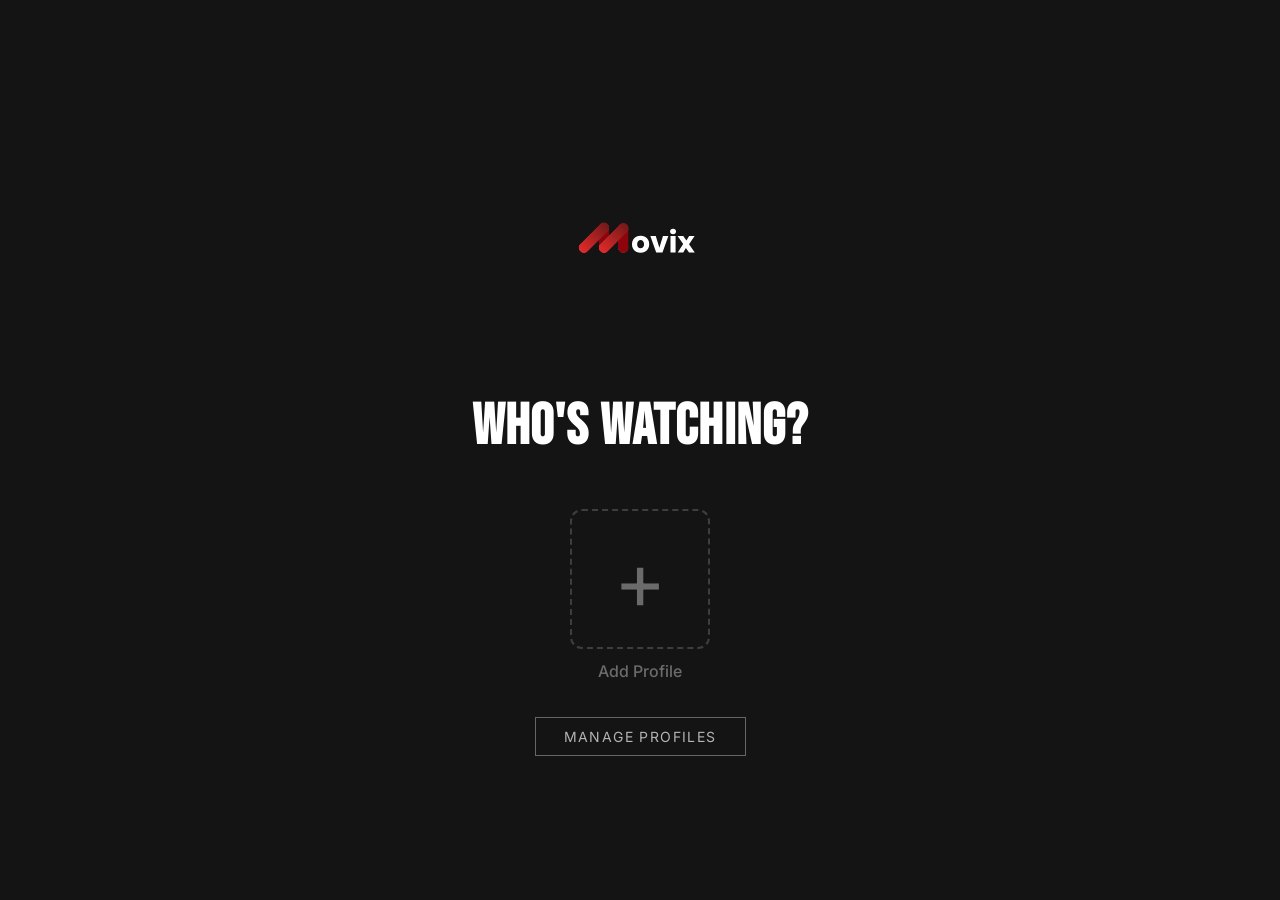
==== frontend/index.html @ 3fbaf8c5 "Adding frontend" ====
<!DOCTYPE html>
<html lang="fr">

<head>
  <meta charset="UTF-8">
  <meta name="viewport" content="width=device-width, initial-scale=1.0">
  <title>Movix — Recommandations personnalisées</title>
  <link rel="preconnect" href="https://fonts.googleapis.com">
  <link rel="preconnect" href="https://fonts.gstatic.com" crossorigin>
  <link href="https://fonts.googleapis.com/css2?family=Inter:wght@400;500;600;700&family=Bebas+Neue&display=swap"
    rel="stylesheet">
  <link rel="stylesheet" href="css/main.css">
  <link rel="stylesheet" href="css/navbar.css">
  <link rel="stylesheet" href="css/hero.css">
  <link rel="stylesheet" href="css/carousel.css">
  <link rel="stylesheet" href="css/modal.css">
  <link rel="stylesheet" href="css/views.css">
  <link rel="stylesheet" href="css/chatbot.css">
</head>

<body>

  <!-- ── Navbar ─────────────────────────────────────────────────────────────── -->
  <nav class="navbar" id="navbar">
    <div class="navbar-left">
      <a href="#" class="navbar-logo" data-view="home" aria-label="Movix">
        <img src="img/logo.svg" alt="Movix" class="navbar-logo-img">
      </a>
      <ul class="navbar-links">
        <li><a href="#" data-view="home" class="active">Home</a></li>
        <li><a href="#" data-view="discover">Discover</a></li>
        <li><a href="#" data-view="saga">Saga</a></li>
        <li><a href="#" data-view="surprise">Surprise Me</a></li>
        <li>
          <a href="#" data-view="watchlist">
            My List
            <span class="watchlist-nav-badge" id="watchlist-nav-badge" style="display:none"></span>
          </a>
        </li>
      </ul>
    </div>
    <div class="navbar-right">
      <button class="navbar-search-btn" id="navbar-search-btn" aria-label="Rechercher (/)">
        <i data-lucide="search"></i>
      </button>
      <a href="profile.html" class="navbar-avatar" id="navbar-avatar" title="Mon profil">C</a>
    </div>
  </nav>

  <!-- ── Toast container ────────────────────────────────────────────────────── -->
  <div id="toast-container"></div>

  <!-- ── Search overlay ────────────────────────────────────────────────────── -->
  <div class="search-overlay" id="search-overlay" role="dialog" aria-label="Search for a film">
    <button class="search-close-btn" id="search-close-btn" aria-label="Close search">
      <i data-lucide="x"></i>
    </button>
    <div class="search-input-wrapper">
      <i data-lucide="search"></i>
      <input type="text" class="search-input" id="search-input" placeholder="Titles, genres, actors…" autocomplete="off"
        spellcheck="false">
    </div>
    <div class="search-results" id="search-results"></div>
    <p class="search-hint">
      Press <kbd>/</kbd> to open · <kbd>Esc</kbd> to close
    </p>
  </div>

  <!-- ═══════════════════════════════════════════════════════════════════════════
       VIEW : ACCUEIL
  ═══════════════════════════════════════════════════════════════════════════ -->
  <div class="view-section active" id="view-home">

    <!-- Hero Section -->
    <section class="hero" id="hero">
      <div class="hero-content" id="hero-content">
        <div class="hero-badge" id="hero-badge"></div>
        <h1 class="hero-title" id="hero-title">Loading…</h1>
        <div class="hero-meta" id="hero-meta"></div>
        <p class="hero-overview" id="hero-overview"></p>
        <div class="hero-actions">
          <button class="btn-primary" id="hero-play-btn">
            <i data-lucide="play"></i> Play
          </button>
          <button class="btn-secondary" id="hero-info-btn">
            <i data-lucide="info"></i> See More
          </button>
        </div>
      </div>
      <div class="hero-dots" id="hero-dots"></div>
    </section>

    <!-- Carousels de recommandations -->
    <main class="carousels-container" id="carousels-container">
      <div class="loading-spinner">
        <div class="spinner"></div>
        Loading recommendations…
      </div>
    </main>

  </div>

  <!-- ═══════════════════════════════════════════════════════════════════════════
       VIEW : DÉCOUVRIR
  ═══════════════════════════════════════════════════════════════════════════ -->
  <div class="view-section" id="view-discover">
    <div class="discover-page">

      <div class="discover-header">
        <h1 class="discover-title">Discover</h1>
        <p class="discover-subtitle">Explore by genre or pick from your tailored selection</p>
      </div>

      <!-- Genre dropdown (clean streaming-site control) -->
      <div class="discover-controls">
        <div class="genre-dropdown" id="genre-dropdown">
          <button class="genre-dropdown-trigger" type="button" id="genre-dropdown-trigger" aria-haspopup="listbox"
            aria-expanded="false">
            <span class="genre-dropdown-label" id="genre-dropdown-label">For you</span>
            <svg class="genre-dropdown-chev" width="14" height="14" viewBox="0 0 24 24" fill="none"
              stroke="currentColor" stroke-width="2.5" stroke-linecap="round" stroke-linejoin="round">
              <polyline points="6 9 12 15 18 9" />
            </svg>
          </button>
          <ul class="genre-dropdown-panel" id="genre-dropdown-panel" role="listbox"></ul>
        </div>
      </div>

      <!-- Genre carousels -->
      <div class="genre-carousels-container" id="genre-carousels-container">
        <div class="loading-spinner">
          <div class="spinner"></div>
          Loading…
        </div>
      </div>

    </div>
  </div>

  <!-- ═══════════════════════════════════════════════════════════════════════════
       VIEW : SAGA
  ═══════════════════════════════════════════════════════════════════════════ -->
  <div class="view-section" id="view-saga">
    <div class="saga-page">

      <div class="saga-header">
        <h1 class="discover-title">Sagas</h1>
        <p class="discover-subtitle">Pick a franchise — explore every film in its universe</p>
      </div>

      <div class="saga-grid" id="saga-grid">
        <div class="loading-spinner">
          <div class="spinner"></div>
          Loading sagas…
        </div>
      </div>

    </div>
  </div>

  <!-- Saga collection modal (lists the films of the chosen saga) -->
  <div class="modal-overlay" id="saga-modal" role="dialog" aria-modal="true" aria-labelledby="saga-modal-title">
    <div class="modal-container" id="saga-modal-container">
      <div class="modal-backdrop">
        <img id="saga-modal-backdrop" src="img/placeholder_backdrop.svg" alt="">
        <div class="modal-backdrop-gradient"></div>
        <button class="modal-close" id="saga-modal-close" aria-label="Close">✕</button>
        <div class="modal-hero-info">
          <h2 class="modal-title" id="saga-modal-title"></h2>
          <p class="modal-quick-meta" id="saga-modal-overview" style="max-width:680px;line-height:1.5"></p>
        </div>
      </div>
      <div class="modal-body" style="display:block">
        <h3 class="modal-more-title" style="margin-bottom:16px">All films in this saga</h3>
        <div class="modal-more-grid" id="saga-modal-grid"></div>
      </div>
    </div>
  </div>

  <!-- ═══════════════════════════════════════════════════════════════════════════
       VIEW : SURPRISE ME
  ═══════════════════════════════════════════════════════════════════════════ -->
  <div class="view-section" id="view-surprise">
    <div class="surprise-page">
      <div class="surprise-hero">
        <h1 class="discover-title">Surprise Me</h1>
        <p class="discover-subtitle">Can't decide? Let Movix pick one for you.</p>
        <button class="btn-primary surprise-btn" id="surprise-btn">
          <i data-lucide="dices"></i> Roll the dice
        </button>
      </div>
      <div class="surprise-result" id="surprise-result"></div>
    </div>
  </div>

  <!-- ═══════════════════════════════════════════════════════════════════════════
       VIEW : MA LISTE
  ═══════════════════════════════════════════════════════════════════════════ -->
  <div class="view-section" id="view-watchlist">
    <div class="watchlist-page-view">

      <div class="watchlist-view-header">
        <h1>My List</h1>
        <span id="watchlist-count-header" class="watchlist-count-badge"></span>
      </div>

      <div class="watchlist-full-grid" id="watchlist-full-grid">
        <div class="loading-spinner">
          <div class="spinner"></div>
        </div>
      </div>

    </div>
  </div>

  <!-- ═══════════════════════════════════════════════════════════════════════════
       MODAL film (partagée entre toutes les vues)
  ═══════════════════════════════════════════════════════════════════════════ -->
  <div class="modal-overlay" id="movie-modal" role="dialog" aria-modal="true" aria-labelledby="modal-title">
    <div class="modal-container" id="modal-container">

      <div class="modal-backdrop">
        <img id="modal-backdrop-img" src="img/placeholder_backdrop.svg" alt="">
        <div class="modal-backdrop-gradient"></div>
        <button class="modal-close" id="modal-close" aria-label="Close">✕</button>
        <div class="modal-hero-info">
          <h2 class="modal-title" id="modal-title"></h2>
          <div class="modal-quick-meta" id="modal-quick-meta"></div>
          <div class="modal-actions">
            <button class="btn-primary" id="modal-play-btn">
              <i data-lucide="play"></i> Play
            </button>
            <button class="btn-watchlist-modal" id="modal-watchlist-btn">+ My List</button>
          </div>
        </div>
      </div>

      <div class="modal-body">
        <div class="modal-left">
          <p class="modal-overview" id="modal-overview"></p>
          <div class="modal-explanation" id="modal-explanation">
            <h4>Why This Film?</h4>
            <div class="explanation-features" id="explanation-features"></div>
            <p class="explanation-summary" id="explanation-summary"></p>
          </div>
        </div>
        <div class="modal-right">
          <div id="modal-metadata"></div>
          <div class="rating-section">
            <p class="meta-label">Your Rating:</p>
            <div class="star-rating" id="modal-star-rating">
              <span class="star" data-value="1">★</span>
              <span class="star" data-value="2">★</span>
              <span class="star" data-value="3">★</span>
              <span class="star" data-value="4">★</span>
              <span class="star" data-value="5">★</span>
            </div>
            <p class="rating-label" id="rating-label"></p>
          </div>
        </div>
      </div>

      <!-- Next in Saga -->
      <div class="modal-more-section" id="modal-saga-section" style="display:none">
        <h3 class="modal-more-title" id="modal-saga-title">Next in Saga</h3>
        <div class="modal-more-grid" id="modal-saga-grid"></div>
      </div>

      <!-- More Like This -->
      <div class="modal-more-section" id="modal-more-section" style="display:none">
        <h3 class="modal-more-title">More Like This</h3>
        <div class="modal-more-grid" id="modal-more-grid"></div>
      </div>

    </div>
  </div>

  <!-- ═══════════════════════════════════════════════════════════════════════════
       Chatbot — floating action button + slide-in panel
  ═══════════════════════════════════════════════════════════════════════════ -->
  <button id="chatbot-fab" class="chatbot-fab" aria-label="Ask CineBot for a film">
    <span class="chatbot-fab-text">Need a movie?</span>
    <i data-lucide="message-circle"></i>
  </button>

  <aside class="chatbot-panel" id="chatbot-panel" aria-label="Film assistant">
    <div class="chatbot-resize-n" id="chatbot-resize-n"></div>
    <div class="chatbot-resize-w" id="chatbot-resize-w"></div>
    <header class="chatbot-header">
      <div class="chatbot-header-info">
        <span class="chatbot-avatar">🎬</span>
        <div>
          <div class="chatbot-title">CineBot</div>
          <div class="chatbot-sub">Tell me what you're in the mood for</div>
        </div>
      </div>
      <div class="chatbot-header-actions">
        <button class="chatbot-close" id="chatbot-close" aria-label="Close">✕</button>
      </div>
    </header>
    <div class="chatbot-messages" id="chatbot-messages"></div>
    <div class="chatbot-input-container">
      <div class="chatbot-mood-tray" id="chatbot-mood-tray" style="display: none;">
        <button type="button" class="mood-chip" data-mood="🍿 Chill">🍿 Chill</button>
        <button type="button" class="mood-chip" data-mood="😂 Funny">😂 Funny</button>
        <button type="button" class="mood-chip" data-mood="😱 Scary">😱 Scary</button>
        <button type="button" class="mood-chip" data-mood="🤯 Mind-bending">🤯 Mind-bending</button>
        <button type="button" class="mood-chip" data-mood="🕵️ Mystery">🕵️ Mystery</button>
        <button type="button" class="mood-chip" data-mood="⚔️ Action">⚔️ Action</button>
      </div>
      <form class="chatbot-input-wrap" id="chatbot-form">
        <button type="button" class="chatbot-plus-btn" id="chatbot-plus-btn" aria-label="Moods">
          <i data-lucide="plus"></i>
        </button>
        <input type="text" class="chatbot-input" id="chatbot-input" placeholder="Type a mood, actor or movie..."
          autocomplete="off">
        <button type="submit" class="chatbot-send" aria-label="Send">
          <i data-lucide="send"></i>
        </button>
      </form>
    </div>
  </aside>

  <!-- ── Scripts (ordre important) ──────────────────────────────────────────── -->
  <script src="https://unpkg.com/lucide@latest/dist/umd/lucide.js"></script>
  <script src="config.js"></script>
  <script src="js/profiles.js"></script>
  <script src="js/auth.js"></script>
  <script src="js/tmdb.js"></script>
  <script src="js/api.js"></script>
  <script src="js/toast.js"></script>
  <script src="js/ratings.js"></script>
  <script src="js/watchlist.js"></script>
  <script src="js/carousel.js"></script>
  <script src="js/modal.js"></script>
  <script src="js/saga.js"></script>
  <script src="js/gemini.js"></script>
  <script src="js/chatbot.js"></script>
  <script src="js/navigation.js"></script>
  <script src="js/home.js"></script>
  <script>
    // Reflect the active profile's avatar in the navbar
    (function applyProfileAvatar() {
      if (typeof profiles === 'undefined') return;
      const active = profiles.active();
      if (!active) return;
      const nav = document.getElementById('navbar-avatar');
      if (!nav) return;
      const url = profiles.avatarSvg(active.avatar, active.name);
      nav.textContent = '';
      nav.style.background = 'transparent';
      nav.style.overflow = 'hidden';
      nav.title = active.name;
      nav.innerHTML = `<img src="${url}" alt="" style="width:100%;height:100%;display:block;object-fit:cover">`;
    })();
    lucide.createIcons();
  </script>
</body>

</html>
---- frontend/css/main.css ----
@import url('https://fonts.googleapis.com/css2?family=Inter:wght@400;500;600;700&family=Bebas+Neue&display=swap');

:root {
  --bg-primary: #141414;
  --bg-secondary: #1f1f1f;
  --bg-elevated: #2a2a2a;
  --accent: #e50914;
  --accent-hover: #f40612;
  --accent-secondary: #b81d24;
  --text-primary: #ffffff;
  --text-secondary: #b3b3b3;
  --text-muted: #6b6b6b;
  --star-color: #f5c518;
  --success: #46d369;
  --overlay-gradient: linear-gradient(to right,
      rgba(20, 20, 20, 0.95) 30%,
      rgba(20, 20, 20, 0.6) 60%,
      transparent 100%);
  --card-radius: 4px;
  --modal-radius: 8px;
  --transition: 0.3s cubic-bezier(0.2, 0.8, 0.2, 1);
  --transition-fast: 0.18s ease;
}

*,
*::before,
*::after {
  box-sizing: border-box;
  margin: 0;
  padding: 0;
}

html {
  scroll-behavior: smooth;
}

body {
  font-family: 'Inter', 'Netflix Sans', Arial, sans-serif;
  background: var(--bg-primary);
  color: var(--text-primary);
  overflow-x: hidden;
  min-height: 100vh;
}

a {
  color: inherit;
  text-decoration: none;
}

button {
  font-family: inherit;
}

img {
  display: block;
}

ul {
  list-style: none;
}

/* Buttons */
.btn-primary {
  background: #ffffff;
  color: #000000;
  border: none;
  padding: 12px 28px;
  font-size: 16px;
  font-weight: 700;
  border-radius: var(--card-radius);
  cursor: pointer;
  display: inline-flex;
  align-items: center;
  gap: 8px;
  transition: background 0.3s ease, color 0.3s ease, transform 0.2s ease, box-shadow 0.3s ease;
}

.btn-primary:hover {
  background: #e5091a;
  color: #ffffff;
  transform: scale(1.05);
  box-shadow: 0 0 20px rgba(229, 9, 20, 0.5);
}

.btn-secondary {
  background: rgba(109, 109, 110, 0.7);
  color: #ffffff;
  border: none;
  padding: 12px 28px;
  font-size: 16px;
  font-weight: 600;
  border-radius: var(--card-radius);
  cursor: pointer;
  display: inline-flex;
  align-items: center;
  gap: 8px;
  backdrop-filter: blur(4px);
  transition: background 0.3s ease, transform 0.2s ease, box-shadow 0.3s ease;
}

.btn-secondary:hover {
  background: rgba(229, 9, 20, 0.75);
  transform: scale(1.05);
  box-shadow: 0 0 16px rgba(229, 9, 20, 0.4);
}

/* Star rating */
.star-rating {
  display: flex;
  gap: 4px;
}

.star {
  font-size: 24px;
  color: var(--text-muted);
  cursor: pointer;
  transition: color 0.15s, transform 0.1s;
  user-select: none;
  line-height: 1;
}

.star:hover {
  transform: scale(1.2);
}

/* Scrollbar global */
::-webkit-scrollbar {
  width: 6px;
  height: 6px;
}

::-webkit-scrollbar-track {
  background: var(--bg-primary);
}

::-webkit-scrollbar-thumb {
  background: var(--bg-elevated);
  border-radius: 3px;
}

::-webkit-scrollbar-thumb:hover {
  background: var(--text-muted);
}

/* Loading spinner */
.loading-spinner {
  display: flex;
  align-items: center;
  justify-content: center;
  padding: 60px;
  color: var(--text-muted);
  font-size: 14px;
  gap: 10px;
}

.spinner {
  width: 20px;
  height: 20px;
  border: 2px solid var(--bg-elevated);
  border-top-color: var(--accent);
  border-radius: 50%;
  animation: spin 0.7s linear infinite;
}

@keyframes spin {
  to {
    transform: rotate(360deg);
  }
}

/* Feature bars (shared between modal and profile) */
.feature-row {
  display: flex;
  align-items: center;
  gap: 10px;
  margin-bottom: 8px;
}

.feature-name {
  font-size: 12px;
  color: var(--text-secondary);
  width: 100px;
  flex-shrink: 0;
}

.feature-bar {
  flex: 1;
  height: 6px;
  background: rgba(255, 255, 255, 0.06);
  border-radius: 4px;
  overflow: visible;
  position: relative;
}

.feature-fill {
  height: 100%;
  background: linear-gradient(90deg, rgba(229, 9, 20, 0.8), #ff4b4b);
  border-radius: 4px;
  transition: width 0.8s cubic-bezier(0.2, 0.8, 0.2, 1);
  box-shadow: 0 0 10px rgba(229, 9, 20, 0.5);
}

.feature-pct {
  font-size: 11px;
  color: var(--text-muted);
  width: 35px;
  text-align: right;
}

/* Empty / error states */
.empty-state {
  color: var(--text-muted);
  font-size: 14px;
  text-align: center;
  padding: 32px 0;
}

.loading-text {
  color: var(--text-muted);
  font-size: 14px;
  padding: 20px 0;
}

/* Page fade-in */
.page-enter {
  animation: fadeIn 0.4s ease;
}

@keyframes fadeIn {
  from {
    opacity: 0;
    transform: translateY(8px);
  }

  to {
    opacity: 1;
    transform: translateY(0);
  }
}

/* Skeleton shimmer */
@keyframes shimmer {
  0% {
    background-position: -600px 0;
  }

  100% {
    background-position: 600px 0;
  }
}

.movie-card-skeleton .movie-card-inner {
  background: linear-gradient(90deg,
      var(--bg-elevated) 25%,
      #333 50%,
      var(--bg-elevated) 75%);
  background-size: 1200px 100%;
  animation: shimmer 1.6s infinite linear;
}

/* TMDB rating star — shared between hero meta, modal quick-meta */
.tmdb-star {
  color: var(--star-color);
  font-size: 1em;
}

.tmdb-outof {
  font-size: 0.85em;
  color: var(--text-muted);
  margin-left: 1px;
}
---- frontend/css/navbar.css ----
.navbar {
  position: fixed;
  top: 0;
  left: 0;
  right: 0;
  padding: 0 4%;
  height: 112px;
  display: flex;
  align-items: center;
  justify-content: space-between;
  background: linear-gradient(to bottom, rgba(0, 0, 0, 0.7), transparent);
  transition: background 0.3s ease;
  z-index: 1000;
}

.navbar.scrolled {
  background: rgba(20, 20, 20, 0.97);
}

.navbar-left {
  display: flex;
  align-items: center;
  gap: 32px;
}

.navbar-logo {
  font-family: 'Bebas Neue', 'Impact', sans-serif;
  font-size: 28px;
  color: var(--accent);
  letter-spacing: 0.04em;
  text-decoration: none;
  flex-shrink: 0;
  display: inline-flex;
  align-items: center;
  transition: opacity var(--transition), transform var(--transition);
}

.navbar-logo:hover {
  opacity: 0.92;
  transform: scale(1.02);
}

.navbar-logo-img {
  height: 168px;
  width: auto;
  display: block;
}

.navbar-links {
  display: flex;
  align-items: center;
  gap: 20px;
}

.navbar-links a {
  font-size: 14px;
  font-weight: 500;
  color: var(--text-secondary);
  transition: color var(--transition);
}

.navbar-links a:hover,
.navbar-links a.active {
  color: var(--text-primary);
}

.navbar-links a.active {
  position: relative;
}

.navbar-links a.active::after {
  content: '';
  position: absolute;
  bottom: -4px;
  left: 0;
  right: 0;
  height: 2px;
  background: var(--accent);
  border-radius: 1px;
}

.navbar-right {
  display: flex;
  align-items: center;
  gap: 16px;
}

.navbar-search-btn {
  background: none;
  border: none;
  color: var(--text-primary);
  cursor: pointer;
  padding: 6px;
  display: flex;
  align-items: center;
  justify-content: center;
  border-radius: 50%;
  transition: background var(--transition);
}

.navbar-search-btn:hover {
  background: rgba(255, 255, 255, 0.1);
}

.navbar-search-btn svg {
  width: 20px;
  height: 20px;
}

.navbar-avatar {
  width: 36px;
  height: 36px;
  border-radius: 4px;
  background: var(--accent);
  display: flex;
  align-items: center;
  justify-content: center;
  font-size: 14px;
  font-weight: 700;
  cursor: pointer;
  text-decoration: none;
  color: white;
  transition: opacity var(--transition);
  flex-shrink: 0;
}

.navbar-avatar:hover {
  opacity: 0.85;
}

/* Hide links on mobile */
@media (max-width: 768px) {
  .navbar-links {
    display: none;
  }
}
---- frontend/css/hero.css ----
.hero {
  position: relative; /* stacking context for crossfade overlay */
  height: 100vh;
  min-height: 600px;
  background-size: cover;
  background-position: center top;
  background-color: var(--bg-secondary);
  display: flex;
  align-items: center;
  overflow: hidden;
}

/* Crossfade overlay (injected by JS) */
.hero-bg-crossfade {
  position: absolute;
  inset: 0;
  z-index: 0;
  background-size: cover;
  background-position: center top;
  opacity: 0;
  transition: opacity 0.9s ease;
  pointer-events: none;
}

.hero::after {
  content: '';
  position: absolute;
  inset: 0;
  background:
    var(--overlay-gradient),
    linear-gradient(to top, rgba(20, 20, 20, 1) 0%, transparent 30%);
  z-index: 1;
}

.hero-content {
  position: relative;
  z-index: 2;
  padding: 0 4%;
  max-width: 600px;
  display: flex;
  flex-direction: column;
  gap: 16px;
}

.hero-badge {
  display: inline-flex;
  gap: 6px;
  flex-wrap: wrap;
}

.hero-genre-pill {
  background: var(--accent);
  color: white;
  font-size: 11px;
  font-weight: 600;
  padding: 3px 10px;
  border-radius: 20px;
  text-transform: uppercase;
  letter-spacing: 0.06em;
}

.hero-title {
  font-family: 'Bebas Neue', 'Impact', sans-serif;
  font-size: clamp(2.5rem, 6vw, 5rem);
  letter-spacing: 0.02em;
  text-shadow: 2px 2px 8px rgba(0, 0, 0, 0.8);
  line-height: 1;
}

.hero-meta {
  display: flex;
  align-items: center;
  gap: 12px;
  font-size: 14px;
  color: var(--text-secondary);
  flex-wrap: wrap;
}

.hero-meta-score {
  color: var(--success);
  font-weight: 700;
}

.hero-meta-stars {
  color: var(--star-color);
  letter-spacing: 1px;
}

.hero-overview {
  font-size: 15px;
  color: var(--text-secondary);
  line-height: 1.6;
  display: -webkit-box;
  -webkit-line-clamp: 3;
  -webkit-box-orient: vertical;
  overflow: hidden;
}

.hero-actions {
  display: flex;
  gap: 12px;
  flex-wrap: wrap;
}

/* Hero rotation dots */
.hero-dots {
  position: absolute;
  bottom: 120px;
  right: 4%;
  display: flex;
  gap: 8px;
  z-index: 2;
}

.hero-dot {
  width: 8px;
  height: 8px;
  border-radius: 50%;
  background: rgba(255, 255, 255, 0.4);
  cursor: pointer;
  transition: background 0.3s, transform 0.3s;
  border: none;
  padding: 0;
}

.hero-dot.active {
  background: white;
  transform: scale(1.3);
}

/* Hero loading skeleton */
.hero-skeleton .hero-title {
  background: var(--bg-elevated);
  color: transparent;
  border-radius: 4px;
  width: 300px;
  height: 60px;
  animation: pulse 1.5s infinite;
}

@keyframes pulse {
  0%, 100% { opacity: 1; }
  50% { opacity: 0.5; }
}

@media (max-width: 768px) {
  .hero-content {
    max-width: 100%;
    padding: 0 5%;
  }

  .hero-actions .btn-primary,
  .hero-actions .btn-secondary {
    padding: 10px 18px;
    font-size: 14px;
  }
}
---- frontend/css/carousel.css ----
.carousels-container {
  position: relative;
  z-index: 2;
  margin-top: -80px;
  padding-bottom: 60px;
}

.carousel {
  padding: 20px 4%;
  margin-bottom: 12px;
  position: relative;
}

.carousel-header {
  display: flex;
  align-items: baseline;
  gap: 12px;
  margin-bottom: 12px;
}

.carousel-title {
  font-size: 20px;
  font-weight: 600;
  color: var(--text-primary);
  display: inline-flex;
  align-items: center;
}

.carousel-title::before {
  content: '';
  display: inline-block;
  width: 3px;
  height: 16px;
  background-color: var(--accent);
  border-radius: 4px;
  margin-right: 10px;
}

.carousel-model-badge {
  font-size: 11px;
  color: var(--accent);
  font-weight: 500;
  padding: 2px 8px;
  border: 1px solid var(--accent);
  border-radius: 20px;
  opacity: 0;
  transition: opacity 0.2s;
  white-space: nowrap;
}

.carousel:hover .carousel-model-badge {
  opacity: 1;
}

.carousel-wrapper {
  position: relative;
}

/* Soft fade at the left/right edges of the track to hint at horizontal scroll (Netflix-style). */
.carousel-track {
  -webkit-mask-image: linear-gradient(to right, transparent 0, #000 32px, #000 calc(100% - 32px), transparent 100%);
          mask-image: linear-gradient(to right, transparent 0, #000 32px, #000 calc(100% - 32px), transparent 100%);
}

.carousel-track {
  display: flex;
  gap: 6px;
  overflow-x: auto;
  overflow-y: hidden;
  touch-action: pan-y;
  scroll-snap-type: x mandatory;
  scroll-behavior: smooth;
  scrollbar-width: none;
  -ms-overflow-style: none;
  padding-bottom: 8px;
  padding-top: 8px;
}

.carousel-track::-webkit-scrollbar {
  display: none;
}

/* Navigation arrows — modern circular pill, no full-height bar */
.carousel-arrow {
  position: absolute;
  top: 50%;
  width: 40px;
  height: 40px;
  background: rgba(20, 20, 20, 0.55);
  border: 1px solid rgba(255, 255, 255, 0.08);
  color: white;
  cursor: pointer;
  display: flex;
  align-items: center;
  justify-content: center;
  z-index: 5;
  opacity: 0;
  border-radius: 50%;
  transform: translateY(-50%) scale(0.9);
  transition: opacity 0.25s ease, background 0.2s, transform 0.2s, border-color 0.2s;
  backdrop-filter: blur(10px);
  -webkit-backdrop-filter: blur(10px);
  box-shadow: 0 4px 14px rgba(0, 0, 0, 0.4);
}

.carousel-arrow:hover {
  background: rgba(20, 20, 20, 0.85);
  border-color: rgba(255, 255, 255, 0.22);
  transform: translateY(-50%) scale(1.06);
}

.carousel-arrow svg {
  width: 22px;
  height: 22px;
}

.carousel-arrow-left  { left: 8px; }
.carousel-arrow-right { right: 8px; }

.carousel-wrapper:hover .carousel-arrow {
  opacity: 1;
  transform: translateY(-50%) scale(1);
}

.carousel-wrapper:hover .carousel-arrow:hover {
  transform: translateY(-50%) scale(1.08);
}

/* Movie cards */
.movie-card {
  flex: 0 0 185px;
  scroll-snap-align: start;
  border-radius: var(--card-radius);
  overflow: visible;
  position: relative;
  cursor: pointer;
  transition: transform 0.35s cubic-bezier(0.2, 0.8, 0.2, 1);
  z-index: 1;
}

.movie-card:hover {
  transform: scale(1.12);
  z-index: 10;
}

.movie-card-inner {
  border-radius: var(--card-radius);
  overflow: hidden;
  position: relative;
  width: 185px;
  height: 278px;
}

.movie-card img {
  width: 100%;
  height: 278px;
  object-fit: cover;
  display: block;
  background: var(--bg-elevated);
}

.card-overlay {
  position: absolute;
  inset: 0;
  background: linear-gradient(to top, rgba(0, 0, 0, 0.95) 0%, transparent 60%);
  opacity: 0;
  transition: opacity 0.3s;
  display: flex;
  flex-direction: column;
  justify-content: flex-end;
  padding: 12px;
  gap: 4px;
}

.movie-card:hover .card-overlay {
  opacity: 1;
}

.card-title {
  font-size: 13px;
  font-weight: 600;
  color: white;
  line-height: 1.3;
}

.card-meta {
  font-size: 11px;
  color: var(--text-secondary);
}

.card-actions {
  display: flex;
  align-items: center;
  gap: 8px;
  margin-top: 6px;
}

.btn-watchlist-card {
  width: 28px;
  height: 28px;
  border-radius: 50%;
  border: 2px solid var(--text-secondary);
  background: rgba(0, 0, 0, 0.5);
  color: white;
  cursor: pointer;
  display: flex;
  align-items: center;
  justify-content: center;
  transition: border-color var(--transition), background var(--transition);
  flex-shrink: 0;
}

.btn-watchlist-card svg {
  width: 14px;
  height: 14px;
}

.btn-watchlist-card.in-list {
  border-color: var(--success);
  color: var(--success);
}

.btn-watchlist-card:hover {
  border-color: white;
  background: rgba(255, 255, 255, 0.15);
}

.btn-watchlist-card .wl-icon-hover {
  display: none;
}

.btn-watchlist-card.in-list:hover .wl-icon-default {
  display: none;
}

.btn-watchlist-card.in-list:hover .wl-icon-hover {
  display: block;
}

.btn-watchlist-card.in-list:hover {
  border-color: var(--accent);
  color: var(--accent);
}

.card-score {
  font-size: 11px;
  font-weight: 700;
  color: var(--success);
  margin-left: auto;
}

/* Progress bar (Continue Watching) */
.card-progress-bar {
  position: absolute;
  bottom: 0;
  left: 0;
  right: 0;
  height: 3px;
  background: rgba(255, 255, 255, 0.2);
  z-index: 2;
}

.card-progress-fill {
  height: 100%;
  background: var(--accent);
}

.card-progress-label {
  font-size: 11px;
  color: var(--text-secondary);
  margin-left: auto;
}

/* NEW badge */
.badge-new {
  position: absolute;
  top: 8px;
  left: 8px;
  background: var(--accent);
  color: white;
  font-size: 9px;
  font-weight: 800;
  padding: 3px 6px;
  border-radius: 2px;
  letter-spacing: 0.08em;
  text-transform: uppercase;
  z-index: 3;
}

/* ── Top 10 — Netflix-style giant rank number passing behind the poster ──── */
.movie-card.is-top10 {
  flex: 0 0 260px;            /* poster (185) + visible part of digit (~75 px) */
  display: flex;
  align-items: flex-end;
  gap: 0;
}

.movie-card.is-top10 .movie-card-inner {
  width: 185px;
  height: 278px;
  flex-shrink: 0;
  z-index: 2;                 /* poster sits IN FRONT of the rank number */
  position: relative;
}

.movie-card.is-top10 .top10-rank {
  position: relative;
  flex: 0 0 130px;
  margin-right: -55px;        /* lighter overlap — digit mostly visible, only the right edge tucks behind */
  font-family: 'Bebas Neue', 'Impact', sans-serif;
  font-size: 15rem;
  line-height: 0.8;
  letter-spacing: -0.05em;
  color: #000;
  -webkit-text-stroke: 3.5px rgba(255, 255, 255, 0.95);
  text-shadow:
     -1px 0  0 rgba(255,255,255,0.18),
      0 -1px 0 rgba(255,255,255,0.18),
      3px 3px 18px rgba(0,0,0,0.75);
  pointer-events: none;
  user-select: none;
  align-self: flex-end;
  z-index: 1;                 /* explicitly behind the poster */
  transform-origin: bottom right;
  transition: opacity 0.35s ease, -webkit-text-stroke-color 0.35s ease, transform 0.35s ease;
  overflow: visible;
  white-space: nowrap;
}

/* When any card in the row is hovered, dim the non-hovered numbers */
.carousel-track:hover .movie-card.is-top10:not(:hover) .top10-rank {
  opacity: 0.35;
  -webkit-text-stroke-color: rgba(255, 255, 255, 0.4);
}

.movie-card.is-top10:hover .top10-rank {
  opacity: 1;
  -webkit-text-stroke-color: rgba(255, 255, 255, 1);
  transform: scale(1.04);
}

/* The card's scale on hover (1.12) would translate the number too — pin it. */
.movie-card.is-top10:hover {
  transform: none;
}
.movie-card.is-top10:hover .movie-card-inner {
  transform: scale(1.12);
  transition: transform 0.35s cubic-bezier(0.2, 0.8, 0.2, 1);
}
.movie-card.is-top10 .movie-card-inner {
  transform-origin: center bottom;
  transition: transform 0.35s cubic-bezier(0.2, 0.8, 0.2, 1);
}

/* Skeleton cards — shimmer defined in main.css */

@media (max-width: 600px) {
  .movie-card {
    flex: 0 0 130px;
  }
  .movie-card-inner {
    width: 130px;
    height: 195px;
  }
  .movie-card img {
    height: 195px;
  }
}
---- frontend/css/modal.css ----
.modal-overlay {
  position: fixed;
  inset: 0;
  background: rgba(0, 0, 0, 0.75);
  z-index: 2000;
  display: flex;
  align-items: center;
  justify-content: center;
  padding: 40px 20px;
  opacity: 0;
  pointer-events: none;
  transition: opacity 0.3s;
}

.modal-overlay.open {
  opacity: 1;
  pointer-events: all;
}

.modal-container {
  background: var(--bg-secondary);
  border-radius: var(--modal-radius);
  max-width: 850px;
  width: 100%;
  max-height: 90vh;
  overflow-y: auto;
  transform: translateY(20px);
  transition: transform 0.3s;
  scrollbar-width: thin;
  scrollbar-color: var(--bg-elevated) transparent;
}

.modal-overlay.open .modal-container {
  transform: translateY(0);
}

/* Backdrop */
.modal-backdrop {
  position: relative;
  height: 480px;
  overflow: hidden;
  border-radius: var(--modal-radius) var(--modal-radius) 0 0;
  background: var(--bg-elevated);
}

.modal-backdrop img {
  width: 100%;
  height: 100%;
  object-fit: cover;
  display: block;
}

.modal-backdrop-gradient {
  position: absolute;
  inset: 0;
  background:
    linear-gradient(to top, var(--bg-secondary) 0%, rgba(31, 31, 31, 0.4) 50%, transparent 100%),
    linear-gradient(to right, rgba(0, 0, 0, 0.5) 0%, transparent 60%);
}

.modal-hero-info {
  position: absolute;
  bottom: 32px;
  left: 32px;
  z-index: 2;
  max-width: 70%;
}

.modal-title {
  font-family: 'Bebas Neue', sans-serif;
  font-size: clamp(2rem, 4vw, 3.5rem);
  margin-bottom: 12px;
  line-height: 1;
  text-shadow: 1px 1px 4px rgba(0,0,0,0.6);
}

.modal-quick-meta {
  display: flex;
  align-items: center;
  gap: 12px;
  font-size: 14px;
  color: var(--text-secondary);
  margin-bottom: 14px;
  flex-wrap: wrap;
}

.match-score {
  color: var(--success);
  font-weight: 700;
  font-size: 15px;
}

.modal-actions {
  display: flex;
  gap: 10px;
  align-items: center;
  flex-wrap: wrap;
}

.btn-watchlist-modal {
  width: 44px;
  height: 44px;
  border-radius: 50%;
  border: 2px solid rgba(255, 255, 255, 0.5);
  background: rgba(0, 0, 0, 0.55);
  color: white;
  cursor: pointer;
  display: flex;
  align-items: center;
  justify-content: center;
  overflow: hidden;
  white-space: nowrap;
  flex-shrink: 0;
  backdrop-filter: blur(4px);
  -webkit-backdrop-filter: blur(4px);
  transition: width 0.32s cubic-bezier(0.2, 0.8, 0.2, 1),
              border-radius 0.32s cubic-bezier(0.2, 0.8, 0.2, 1),
              background 0.22s ease,
              border-color 0.22s ease,
              color 0.22s ease;
}

.btn-watchlist-modal:hover {
  width: 162px;
  border-radius: 22px;
  background: var(--accent);
  border-color: var(--accent);
}

.btn-watchlist-modal.in-list {
  border-color: var(--success);
  color: var(--success);
}

.btn-watchlist-modal.in-list:hover {
  width: 182px;
  border-radius: 22px;
  background: var(--accent);
  border-color: var(--accent);
  color: white;
}

/* Icon elements (Lucide replaces <i> with <svg>, class is preserved) */
.wl-modal-icon-default,
.wl-modal-icon-hover {
  flex-shrink: 0;
  display: flex;
  align-items: center;
  justify-content: center;
}

.wl-modal-icon-default svg,
.wl-modal-icon-hover svg {
  width: 20px;
  height: 20px;
}

.wl-modal-icon-hover {
  display: none;
}

.btn-watchlist-modal.in-list:hover .wl-modal-icon-default {
  display: none;
}

.btn-watchlist-modal.in-list:hover .wl-modal-icon-hover {
  display: flex;
}

/* Expandable label */
.wl-modal-label {
  font-size: 14px;
  font-weight: 600;
  max-width: 0;
  opacity: 0;
  overflow: hidden;
  margin-left: 0;
  transition: max-width 0.28s cubic-bezier(0.2, 0.8, 0.2, 1),
              opacity 0.18s ease,
              margin-left 0.28s cubic-bezier(0.2, 0.8, 0.2, 1);
}

.btn-watchlist-modal:hover .wl-modal-label {
  max-width: 130px;
  opacity: 1;
  margin-left: 7px;
}

/* Close button */
.modal-close {
  position: absolute;
  top: 16px;
  right: 16px;
  width: 36px;
  height: 36px;
  border-radius: 50%;
  background: rgba(0, 0, 0, 0.7);
  border: 2px solid rgba(255, 255, 255, 0.5);
  color: white;
  font-size: 18px;
  cursor: pointer;
  display: flex;
  align-items: center;
  justify-content: center;
  z-index: 3;
  transition: background var(--transition);
}

.modal-close:hover {
  background: rgba(0, 0, 0, 0.9);
}

/* Body */
.modal-body {
  display: grid;
  grid-template-columns: 2fr 1fr;
  gap: 32px;
  padding: 24px 32px 32px;
}

.modal-overview {
  font-size: 14px;
  line-height: 1.7;
  color: var(--text-secondary);
}

.meta-label {
  color: rgba(255, 255, 255, 0.75);
  font-weight: 600;
  font-size: 13px;
}

.modal-right p {
  font-size: 14px;
  color: var(--text-secondary);
  margin-bottom: 10px;
  line-height: 1.5;
}

.modal-right p .meta-label {
  margin-right: 4px;
}

/* ─── Saga membership chip ──────────────────────────────────────────────────── */
.meta-chip-saga {
  background: none;
  border: none;
  padding: 0;
  font-size: 14px;
  font-family: inherit;
  font-weight: 600;
  color: var(--text-secondary);
  cursor: pointer;
  transition: color 0.18s;
}

.meta-chip-saga:hover {
  color: var(--accent);
}

/* Explanation block */
.modal-explanation {
  margin-top: 20px;
  padding: 16px;
  background: rgba(255, 255, 255, 0.04);
  border-radius: 6px;
  border-left: 3px solid var(--accent);
}

.modal-explanation h4 {
  font-size: 13px;
  font-weight: 600;
  color: var(--accent);
  margin-bottom: 12px;
  text-transform: uppercase;
  letter-spacing: 0.05em;
}

.explanation-summary {
  font-size: 12px;
  color: var(--text-secondary);
  margin-top: 10px;
  font-style: italic;
  line-height: 1.5;
}

/* Rating section */
.rating-section {
  margin-top: 20px;
  padding-top: 20px;
  border-top: 1px solid rgba(255, 255, 255, 0.07);
}

.rating-section .meta-label {
  display: block;
  margin-bottom: 8px;
}

.rating-label {
  margin-top: 8px;
  font-size: 13px;
  color: var(--text-muted);
  min-height: 20px;
}

/* Loading state */
.modal-loading {
  display: flex;
  align-items: center;
  justify-content: center;
  height: 480px;
}

/* ── More Like This ────────────────────────────────────────────────────────── */
.modal-more-section {
  border-top: 1px solid rgba(255, 255, 255, 0.07);
  padding: 24px 32px 36px;
}

.modal-more-title {
  font-size: 18px;
  font-weight: 600;
  margin-bottom: 16px;
  color: var(--text-primary);
}

.modal-more-grid {
  display: grid;
  grid-template-columns: repeat(auto-fill, minmax(140px, 1fr));
  gap: 14px;
}

.modal-more-card {
  background: transparent;
  border-radius: 0;
  cursor: pointer;
  transition: transform 0.3s cubic-bezier(0.2, 0.8, 0.2, 1);
  display: flex;
  flex-direction: column;
  height: 100%;
}

.modal-more-card:hover {
  transform: scale(1.04);
}

.modal-more-poster-wrap {
  width: 100%;
  position: relative;
  aspect-ratio: 2/3;
  overflow: hidden;
  border-radius: var(--card-radius);
  box-shadow: 0 4px 14px rgba(0, 0, 0, 0.4);
  flex-shrink: 0;
}

.modal-more-poster-wrap img {
  width: 100%;
  height: 100%;
  object-fit: cover;
  display: block;
  transition: transform 0.4s ease;
}

.modal-more-card:hover .modal-more-poster-wrap img {
  transform: scale(1.08);
}

/* Reuse home carousel card-overlay styles */
.modal-more-card:hover .card-overlay {
  opacity: 1;
}

@media (max-width: 900px) {
  .modal-more-grid { grid-template-columns: repeat(3, 1fr); }
}
@media (max-width: 640px) {
  .modal-more-grid { grid-template-columns: repeat(2, 1fr); }
  .modal-more-section { padding: 20px 20px 24px; }
}
@media (max-width: 380px) {
  .modal-more-grid { grid-template-columns: 1fr; }
}

/* ────────────────────────────────────────────────────────────────────────────── */

@media (max-width: 640px) {
  .modal-body {
    grid-template-columns: 1fr;
    padding: 20px 20px 24px;
  }

  .modal-backdrop {
    height: 280px;
  }

  .modal-hero-info {
    bottom: 16px;
    left: 16px;
    max-width: calc(100% - 32px);
  }

  .modal-overlay {
    padding: 0;
    align-items: flex-end;
  }

  .modal-container {
    border-radius: var(--modal-radius) var(--modal-radius) 0 0;
    max-height: 95vh;
  }
}
---- frontend/css/views.css ----
/* ──────────────────────────────────────────────────────────────────────────────
   View system
────────────────────────────────────────────────────────────────────────────── */
.view-section {
  display: none;
}

.view-section.active {
  display: block;
  animation: viewFadeIn 0.3s ease;
}

@keyframes viewFadeIn {
  from {
    opacity: 0;
    transform: translateY(8px);
  }

  to {
    opacity: 1;
    transform: translateY(0);
  }
}

@keyframes cardReveal {
  from {
    opacity: 0;
    transform: translateY(12px);
  }

  to {
    opacity: 1;
    transform: translateY(0);
  }
}

/* ──────────────────────────────────────────────────────────────────────────────
   Toast notifications
────────────────────────────────────────────────────────────────────────────── */
#toast-container {
  position: fixed;
  bottom: 28px;
  right: 28px;
  z-index: 5000;
  display: flex;
  flex-direction: column-reverse;
  gap: 10px;
  pointer-events: none;
  align-items: flex-end;
}

.toast {
  background: rgba(28, 28, 32, 0.88);
  backdrop-filter: blur(20px);
  -webkit-backdrop-filter: blur(20px);
  color: var(--text-primary);
  padding: 14px 20px;
  border-radius: 12px;
  font-size: 14px;
  font-weight: 500;
  display: flex;
  align-items: center;
  gap: 12px;
  border: 1px solid rgba(255, 255, 255, 0.08);
  border-left: 3px solid rgba(255, 255, 255, 0.2);
  box-shadow: 0 8px 32px rgba(0, 0, 0, 0.5), 0 1px 0 rgba(255, 255, 255, 0.04) inset;
  transform: translateX(calc(100% + 40px));
  opacity: 0;
  transition: transform 0.4s cubic-bezier(0.34, 1.3, 0.64, 1),
    opacity 0.3s ease;
  pointer-events: all;
  max-width: 320px;
  white-space: nowrap;
}

.toast.visible {
  transform: translateX(0);
  opacity: 1;
}

.toast.toast-clickable:hover {
  border-color: rgba(255, 255, 255, 0.25);
  background: rgba(40, 40, 48, 0.96);
}

.toast-arrow {
  font-size: 16px;
  color: var(--text-muted);
  margin-left: auto;
  padding-left: 8px;
  flex-shrink: 0;
  transition: color 0.2s, transform 0.2s;
}

.toast.toast-clickable:hover .toast-arrow {
  color: var(--text-primary);
  transform: translateX(3px);
}

.toast.toast-success {
  border-left-color: var(--accent);
}

.toast.toast-success .toast-icon {
  color: var(--accent);
  background: rgba(229, 9, 20, 0.15);
  border-radius: 50%;
  width: 28px;
  height: 28px;
  display: flex;
  align-items: center;
  justify-content: center;
  font-size: 14px;
  flex-shrink: 0;
}

.toast.toast-warning {
  border-left-color: var(--star-color);
}

.toast.toast-warning .toast-icon {
  color: var(--star-color);
  background: rgba(255, 193, 7, 0.12);
  border-radius: 50%;
  width: 28px;
  height: 28px;
  display: flex;
  align-items: center;
  justify-content: center;
  font-size: 14px;
  flex-shrink: 0;
}

.toast-icon {
  font-size: 15px;
  flex-shrink: 0;
  font-weight: 700;
  width: 28px;
  height: 28px;
  display: flex;
  align-items: center;
  justify-content: center;
  background: rgba(255, 255, 255, 0.06);
  border-radius: 50%;
}

/* ──────────────────────────────────────────────────────────────────────────────
   Search overlay
────────────────────────────────────────────────────────────────────────────── */
.search-overlay {
  position: fixed;
  inset: 0;
  background: rgba(0, 0, 0, 0.88);
  z-index: 3000;
  display: flex;
  flex-direction: column;
  align-items: center;
  padding-top: 90px;
  opacity: 0;
  pointer-events: none;
  transition: opacity 0.2s ease;
  backdrop-filter: blur(6px);
  -webkit-backdrop-filter: blur(6px);
}

.search-overlay.open {
  opacity: 1;
  pointer-events: all;
}

.search-close-btn {
  position: absolute;
  top: 20px;
  right: 24px;
  background: none;
  border: none;
  color: var(--text-secondary);
  cursor: pointer;
  padding: 8px;
  border-radius: 50%;
  display: flex;
  align-items: center;
  justify-content: center;
  transition: color var(--transition), background var(--transition);
}

.search-close-btn:hover {
  color: white;
  background: rgba(255, 255, 255, 0.08);
}

.search-close-btn svg {
  width: 24px;
  height: 24px;
}

.search-input-wrapper {
  width: 100%;
  max-width: 1000px;
  padding: 0 24px;
  position: relative;
}

.search-input-wrapper svg {
  position: absolute;
  left: 44px;
  top: 50%;
  transform: translateY(-50%);
  color: var(--text-muted);
  width: 20px;
  height: 20px;
  pointer-events: none;
}

.search-input {
  width: 100%;
  background: rgba(255, 255, 255, 0.07);
  border: 2px solid rgba(255, 255, 255, 0.12);
  border-radius: 10px;
  padding: 16px 16px 16px 52px;
  font-size: 18px;
  color: var(--text-primary);
  font-family: inherit;
  outline: none;
  transition: border-color 0.2s, background 0.2s;
}

.search-input:focus {
  border-color: rgba(255, 255, 255, 0.3);
  background: rgba(255, 255, 255, 0.1);
}

.search-input::placeholder {
  color: var(--text-muted);
}

.search-results {
  width: 100%;
  max-width: 1000px;
  padding: 10px 24px 20px;
  overflow-y: auto;
  max-height: calc(100vh - 200px);
  scrollbar-width: thin;
  scrollbar-color: var(--bg-elevated) transparent;
}

.search-status {
  display: flex;
  align-items: center;
  gap: 8px;
  font-size: 12px;
  color: var(--text-muted);
  margin-bottom: 14px;
  padding: 0 2px;
}

.search-empty {
  text-align: center;
  color: var(--text-muted);
  font-size: 15px;
  padding: 40px 0;
}

/* Results grid — Netflix poster grid */
.search-results-grid {
  display: grid;
  grid-template-columns: repeat(auto-fill, minmax(130px, 1fr));
  gap: 12px;
}

.search-grid-card {
  cursor: pointer;
  animation: cardReveal 0.3s ease both;
  position: relative;
}

.search-grid-poster-wrap {
  position: relative;
  aspect-ratio: 2/3;
  border-radius: var(--card-radius);
  overflow: hidden;
  background: var(--bg-elevated);
  margin-bottom: 7px;
  transition: box-shadow var(--transition);
}

.search-grid-card.is-recommended .search-grid-poster-wrap {
  box-shadow: 0 0 0 2px var(--accent), 0 8px 20px rgba(229, 9, 20, 0.18);
}

.recommended-badge {
  position: absolute;
  top: 8px;
  right: 8px;
  background: var(--accent);
  color: #fff;
  font-size: 10px;
  font-weight: 700;
  padding: 3px 7px;
  border-radius: 3px;
  letter-spacing: 0.06em;
  z-index: 3;
  text-transform: uppercase;
}

/* Search People + section titles */
.search-section-title {
  font-size: 13px;
  font-weight: 600;
  color: var(--text-secondary);
  text-transform: uppercase;
  letter-spacing: 0.08em;
  margin: 14px 0 10px;
}

.search-persons {
  display: flex;
  flex-direction: column;
  gap: 4px;
  margin-bottom: 18px;
}

.search-person-card {
  display: flex;
  align-items: center;
  gap: 12px;
  cursor: pointer;
  padding: 10px;
  border-radius: 8px;
  background: rgba(255, 255, 255, 0.04);
  border: 1px solid rgba(255, 255, 255, 0.06);
  transition: background var(--transition), border-color var(--transition), transform var(--transition);
  color: inherit;
  text-align: left;
  font-family: inherit;
  width: 100%;
}

.search-person-card:hover {
  background: rgba(255, 255, 255, 0.09);
  border-color: rgba(255, 255, 255, 0.18);
  transform: translateX(4px);
}

.search-person-photo {
  width: 52px;
  height: 52px;
  border-radius: 50%;
  object-fit: cover;
  background: var(--bg-elevated);
  flex-shrink: 0;
}

.search-person-info {
  flex: 1;
  min-width: 0;
}

.search-person-name {
  font-size: 14px;
  font-weight: 600;
  color: var(--text-primary);
}

.search-person-known {
  font-size: 12px;
  color: var(--text-muted);
  margin-top: 2px;
}

.search-person-chev {
  width: 18px;
  height: 18px;
  color: var(--text-muted);
  flex-shrink: 0;
}

.search-back-btn {
  background: none;
  border: 1px solid rgba(255, 255, 255, 0.18);
  color: var(--text-secondary);
  font-size: 12px;
  padding: 5px 10px;
  border-radius: 4px;
  cursor: pointer;
  display: inline-flex;
  align-items: center;
  gap: 5px;
  font-family: inherit;
  transition: color var(--transition), border-color var(--transition);
}

.search-back-btn:hover {
  color: var(--text-primary);
  border-color: rgba(255, 255, 255, 0.4);
}

.search-back-btn svg {
  width: 14px;
  height: 14px;
}

.search-grid-poster {
  width: 100%;
  height: 100%;
  object-fit: cover;
  display: block;
  transition: transform 0.3s ease;
}

.search-grid-card:hover .search-grid-poster {
  transform: scale(1.05);
}

.search-grid-overlay {
  position: absolute;
  inset: 0;
  background: rgba(0, 0, 0, 0.6);
  display: flex;
  align-items: center;
  justify-content: center;
  opacity: 0;
  transition: opacity 0.2s;
}

.search-grid-card:hover .search-grid-overlay {
  opacity: 1;
}

.search-grid-play {
  width: 42px;
  height: 42px;
  border-radius: 50%;
  background: rgba(255, 255, 255, 0.9);
  display: flex;
  align-items: center;
  justify-content: center;
  color: black;
}

.search-grid-play svg {
  width: 18px;
  height: 18px;
}

.search-grid-info {
  padding: 0 2px;
}

.search-grid-title {
  font-size: 12px;
  font-weight: 600;
  color: var(--text-primary);
  white-space: nowrap;
  overflow: hidden;
  text-overflow: ellipsis;
}

.search-grid-meta {
  font-size: 11px;
  color: var(--text-muted);
  margin-top: 2px;
  white-space: nowrap;
  overflow: hidden;
  text-overflow: ellipsis;
}

.search-hint {
  font-size: 12px;
  color: var(--text-muted);
  margin-top: 20px;
  text-align: center;
}

.search-hint kbd {
  background: rgba(255, 255, 255, 0.08);
  border: 1px solid rgba(255, 255, 255, 0.15);
  border-radius: 4px;
  padding: 1px 6px;
  font-family: inherit;
  font-size: 12px;
}

@media (max-width: 600px) {
  .search-results-grid {
    grid-template-columns: repeat(auto-fill, minmax(100px, 1fr));
    gap: 8px;
  }

  .search-results {
    max-width: 100%;
    padding: 10px 16px 20px;
  }
}

/* ──────────────────────────────────────────────────────────────────────────────
   Discover view
────────────────────────────────────────────────────────────────────────────── */
.discover-page {
  padding-top: 0;
  min-height: 100vh;
  background: radial-gradient(circle at 30% 150px, rgba(229, 9, 20, 0.06) 0%, transparent 50%),
    linear-gradient(to bottom, var(--bg-secondary) 0%, var(--bg-primary) 600px),
    var(--bg-primary);
}

.discover-header {
  padding: 172px 4% 32px;
}

.discover-title {
  font-family: 'Bebas Neue', 'Impact', sans-serif;
  font-size: 3.5rem;
  letter-spacing: 0.02em;
  margin-bottom: 6px;
}

.discover-subtitle {
  font-size: 15px;
  color: var(--text-muted);
}

/* Discover controls — clean streaming-site dropdown */
.discover-controls {
  padding: 16px 4% 20px;
}

.genre-dropdown {
  position: relative;
  display: inline-block;
}

.genre-dropdown-trigger {
  display: inline-flex;
  align-items: center;
  gap: 10px;
  padding: 10px 16px;
  min-width: 200px;
  font-family: inherit;
  font-size: 14px;
  font-weight: 500;
  color: var(--text-primary);
  background: rgba(255, 255, 255, 0.06);
  border: 1px solid rgba(255, 255, 255, 0.18);
  border-radius: 4px;
  cursor: pointer;
  transition: background var(--transition), border-color var(--transition);
  letter-spacing: 0.02em;
}

.genre-dropdown-trigger:hover,
.genre-dropdown.open .genre-dropdown-trigger {
  background: rgba(255, 255, 255, 0.12);
  border-color: rgba(255, 255, 255, 0.35);
}

.genre-dropdown-label {
  flex: 1;
  text-align: left;
}

.genre-dropdown-chev {
  flex-shrink: 0;
  color: var(--text-secondary);
  transition: transform 0.22s ease;
}

.genre-dropdown.open .genre-dropdown-chev {
  transform: rotate(180deg);
}

.genre-dropdown-panel {
  position: absolute;
  top: calc(100% + 6px);
  left: 0;
  min-width: 240px;
  max-height: 360px;
  overflow-y: auto;
  background: var(--bg-secondary);
  border: 1px solid rgba(255, 255, 255, 0.08);
  border-radius: 4px;
  box-shadow: 0 14px 36px rgba(0, 0, 0, 0.65);
  list-style: none;
  padding: 6px 0;
  margin: 0;
  display: none;
  z-index: 20;
}

.genre-dropdown.open .genre-dropdown-panel {
  display: block;
  animation: fadeIn 0.18s ease;
}

.genre-dropdown-item {
  padding: 10px 18px;
  font-size: 14px;
  color: var(--text-secondary);
  cursor: pointer;
  transition: background var(--transition), color var(--transition);
}

.genre-dropdown-item:hover {
  background: rgba(255, 255, 255, 0.06);
  color: var(--text-primary);
}

.genre-dropdown-item.selected {
  color: var(--accent);
  font-weight: 600;
}

.genre-carousels-container {
  padding-bottom: 60px;
}

/* ──────────────────────────────────────────────────────────────────────────────
   Saga view
────────────────────────────────────────────────────────────────────────────── */
.saga-page {
  padding-top: 0;
  min-height: 100vh;
  background: radial-gradient(circle at 30% 150px, rgba(229, 9, 20, 0.06) 0%, transparent 50%),
    linear-gradient(to bottom, var(--bg-secondary) 0%, var(--bg-primary) 600px),
    var(--bg-primary);
}

.saga-header {
  padding: 172px 4% 24px;
}

.saga-grid {
  display: grid;
  grid-template-columns: repeat(auto-fill, minmax(280px, 1fr));
  gap: 18px;
  padding: 24px 4% 80px;
}

.saga-card {
  position: relative;
  border-radius: 8px;
  overflow: hidden;
  aspect-ratio: 16 / 9;
  cursor: pointer;
  border: none;
  padding: 0;
  background: var(--bg-elevated);
  transition: transform var(--transition), box-shadow var(--transition);
  text-align: left;
  font-family: inherit;
  color: inherit;
}

.saga-card:hover {
  transform: scale(1.04);
  box-shadow: 0 18px 36px rgba(0, 0, 0, 0.55);
}

.saga-card-img-wrap {
  position: absolute;
  inset: 0;
}

.saga-card-img-wrap img {
  width: 100%;
  height: 100%;
  object-fit: cover;
  transition: transform 0.5s ease;
}

.saga-card:hover .saga-card-img-wrap img {
  transform: scale(1.08);
}

.saga-card-gradient {
  position: absolute;
  inset: 0;
  background: linear-gradient(to top, rgba(0, 0, 0, 0.85) 0%, rgba(0, 0, 0, 0.2) 50%, transparent 100%);
}

.saga-card-name {
  position: absolute;
  bottom: 14px;
  left: 16px;
  right: 16px;
  font-family: 'Bebas Neue', 'Impact', sans-serif;
  font-size: 1.8rem;
  letter-spacing: 0.04em;
  color: white;
  text-shadow: 0 2px 12px rgba(0, 0, 0, 0.65);
  line-height: 1.05;
  z-index: 3;
}

/* ──────────────────────────────────────────────────────────────────────────────
   Surprise Me view
────────────────────────────────────────────────────────────────────────────── */
.surprise-page {
  padding-top: 0;
  min-height: 100vh;
  background: radial-gradient(circle at 30% 150px, rgba(229, 9, 20, 0.06) 0%, transparent 50%),
    linear-gradient(to bottom, var(--bg-secondary) 0%, var(--bg-primary) 600px),
    var(--bg-primary);
}

.surprise-hero {
  display: flex;
  flex-direction: column;
  align-items: center;
  text-align: center;
  padding: 150px 4% 20px;
}

.surprise-hero .discover-title {
  margin-bottom: 8px;
}

.surprise-btn {
  margin-top: 22px;
  font-size: 18px;
  padding: 14px 36px;
  transition: background 0.3s ease, color 0.3s ease, transform 0.2s ease, box-shadow 0.3s ease;
}

.surprise-btn:not(.rolling):hover {
  background: #e5091a;
  color: #ffffff;
  transform: scale(1.05);
  box-shadow: 0 0 22px rgba(229, 9, 20, 0.55);
}

.surprise-btn svg {
  width: 22px;
  height: 22px;
  transform-origin: center;
}

@keyframes diceRoll {
  0% {
    transform: rotate(0deg) scale(1);
  }

  20% {
    transform: rotate(120deg) scale(1.18);
  }

  45% {
    transform: rotate(280deg) scale(0.85);
  }

  70% {
    transform: rotate(440deg) scale(1.12);
  }

  100% {
    transform: rotate(540deg) scale(1);
  }
}

.surprise-btn.rolling svg {
  animation: diceRoll 0.75s cubic-bezier(0.2, 0.8, 0.2, 1);
}

.surprise-btn.rolling {
  pointer-events: none;
}

.surprise-result {
  padding: 24px 4% 80px;
  max-width: 1100px;
  margin: 0 auto;
  transition: opacity 0.3s ease, transform 0.3s ease;
}

.surprise-card {
  position: relative;
  border-radius: 12px;
  overflow: hidden;
  background-size: cover;
  background-position: center;
  min-height: 380px;
  display: flex;
  gap: 28px;
  padding: 32px;
  align-items: flex-end;
  cursor: pointer;
  transition: transform var(--transition), box-shadow var(--transition);
  box-shadow: 0 24px 60px rgba(0, 0, 0, 0.55);
}

.surprise-card:hover {
  transform: translateY(-4px);
  box-shadow: 0 30px 70px rgba(0, 0, 0, 0.7);
}

.surprise-card-gradient {
  position: absolute;
  inset: 0;
  background: linear-gradient(to top, rgba(0, 0, 0, 0.92) 0%, rgba(0, 0, 0, 0.5) 55%, rgba(0, 0, 0, 0.2) 100%);
}

.surprise-card-poster {
  position: relative;
  width: 200px;
  height: 300px;
  border-radius: 6px;
  flex-shrink: 0;
  z-index: 2;
  box-shadow: 0 12px 28px rgba(0, 0, 0, 0.6);
}

.surprise-card-info {
  position: relative;
  z-index: 2;
  flex: 1;
  min-width: 0;
}

.surprise-card-info h2 {
  font-family: 'Bebas Neue', 'Impact', sans-serif;
  font-size: clamp(2rem, 4vw, 3rem);
  letter-spacing: 0.02em;
  margin-bottom: 4px;
}

.surprise-meta {
  font-size: 13px;
  color: var(--text-secondary);
  margin-bottom: 12px;
}

.surprise-overview {
  font-size: 15px;
  color: var(--text-secondary);
  line-height: 1.5;
  margin-bottom: 18px;
  max-width: 600px;
}

.surprise-actions {
  display: flex;
  gap: 12px;
}

.surprise-actions svg {
  width: 16px;
  height: 16px;
}

@media (max-width: 700px) {
  .surprise-card {
    flex-direction: column;
    align-items: center;
    padding: 20px;
    text-align: center;
  }

  .surprise-card-info {
    text-align: center;
  }

  .surprise-card-poster {
    width: 140px;
    height: 210px;
  }

  .surprise-actions {
    justify-content: center;
  }
}

/* ──────────────────────────────────────────────────────────────────────────────
   Watchlist (Ma liste) view
────────────────────────────────────────────────────────────────────────────── */
.watchlist-page-view {
  padding-top: 0;
  min-height: 100vh;
  background: radial-gradient(circle at 30% 150px, rgba(229, 9, 20, 0.06) 0%, transparent 50%),
    linear-gradient(to bottom, var(--bg-secondary) 0%, var(--bg-primary) 600px),
    var(--bg-primary);
}

.watchlist-view-header {
  padding: 172px 4% 36px;
  display: flex;
  align-items: baseline;
  gap: 16px;
}

.watchlist-view-header h1 {
  font-family: 'Bebas Neue', 'Impact', sans-serif;
  font-size: 3.5rem;
  letter-spacing: 0.02em;
}

.watchlist-count-badge {
  font-size: 15px;
  color: var(--text-muted);
  font-weight: 500;
}

.watchlist-full-grid {
  display: grid;
  grid-template-columns: repeat(auto-fill, minmax(160px, 1fr));
  gap: 14px;
  padding: 0 4% 80px;
}

/* Watchlist card */
.watchlist-full-card {
  cursor: pointer;
}

.wfc-poster-wrap {
  position: relative;
  border-radius: var(--card-radius);
  overflow: hidden;
  aspect-ratio: 2/3;
  background: var(--bg-elevated);
}

.wfc-poster-wrap img {
  width: 100%;
  height: 100%;
  object-fit: cover;
  display: block;
  transition: transform 0.3s;
}

.watchlist-full-card:hover .wfc-poster-wrap img {
  transform: scale(1.04);
}

.watchlist-full-card:hover .card-overlay {
  opacity: 1;
  pointer-events: auto;
}

/* Empty watchlist state */
.empty-watchlist {
  grid-column: 1 / -1;
  display: flex;
  flex-direction: column;
  align-items: center;
  justify-content: center;
  padding: 80px 24px;
  gap: 16px;
  text-align: center;
}

.empty-watchlist-icon {
  width: 80px;
  height: 80px;
  background: var(--bg-secondary);
  border-radius: 50%;
  display: flex;
  align-items: center;
  justify-content: center;
  color: var(--text-muted);
  margin-bottom: 8px;
}

.empty-watchlist h3 {
  font-size: 22px;
  font-weight: 600;
}

.empty-watchlist p {
  font-size: 15px;
  color: var(--text-muted);
  max-width: 320px;
  line-height: 1.5;
}

/* Watchlist nav badge */
.watchlist-nav-badge {
  display: inline-flex;
  align-items: center;
  justify-content: center;
  background: var(--accent);
  color: white;
  font-size: 10px;
  font-weight: 700;
  min-width: 16px;
  height: 16px;
  border-radius: 8px;
  padding: 0 4px;
  margin-left: 5px;
  vertical-align: middle;
  line-height: 1;
}

@media (max-width: 600px) {
  .watchlist-full-grid {
    grid-template-columns: repeat(auto-fill, minmax(120px, 1fr));
    gap: 10px;
  }

  .discover-controls {
    padding-left: 4%;
    padding-right: 4%;
  }

  .genre-dropdown,
  .genre-dropdown-trigger,
  .genre-dropdown-panel {
    width: 100%;
    min-width: 0;
  }
}
---- frontend/css/chatbot.css ----
/* ─── Chatbot floating action button ──────────────────────────────────────── */
.chatbot-fab {
  position: fixed;
  bottom: 28px;
  right: 28px;
  max-width: 56px;
  height: 56px;
  border-radius: 28px;
  border: none;
  background: var(--accent);
  color: white;
  cursor: pointer;
  z-index: 2500;
  display: flex;
  align-items: center;
  justify-content: center;
  padding: 0 14px;
  box-shadow: 0 8px 24px rgba(229, 9, 20, 0.45);
  transition: transform var(--transition), background var(--transition), box-shadow var(--transition);
  animation: chatbotPill 20s infinite;
  overflow: hidden;
  white-space: nowrap;
}

.chatbot-fab.hidden {
  opacity: 0;
  pointer-events: none;
  transform: scale(0.8);
}

.chatbot-fab-text {
  font-size: 14px;
  font-weight: 600;
  opacity: 0;
  max-width: 0;
  margin-right: 0;
  overflow: hidden;
  display: inline-block;
  animation: chatbotText 10s infinite;
}

@keyframes chatbotPill {

  0%,
  85% {
    max-width: 56px;
    padding: 0 14px;
  }

  88%,
  97% {
    max-width: 220px;
    padding: 0 20px;
  }

  100% {
    max-width: 56px;
    padding: 0 14px;
  }
}

@keyframes chatbotText {

  0%,
  85% {
    opacity: 0;
    max-width: 0;
    margin-right: 0;
  }

  88%,
  97% {
    opacity: 1;
    max-width: 140px;
    margin-right: 12px;
  }

  100% {
    opacity: 0;
    max-width: 0;
    margin-right: 0;
  }
}

.chatbot-fab:hover {
  animation: none;
  background: var(--accent-hover);
  transform: scale(1.04);
  box-shadow: 0 12px 32px rgba(229, 9, 20, 0.6);
  max-width: 220px;
  padding: 0 20px;
}

.chatbot-fab:hover .chatbot-fab-text {
  animation: none;
  opacity: 1;
  max-width: 140px;
  margin-right: 12px;
}

.chatbot-fab svg {
  width: 28px;
  height: 28px;
}

/* ─── Slide-in panel ──────────────────────────────────────────────────────── */
.chatbot-panel {
  position: fixed;
  bottom: 96px;
  right: 28px;
  width: min(380px, calc(100vw - 56px));
  height: 600px;
  min-width: 280px;
  min-height: 380px;
  max-height: calc(100vh - 120px);
  background: rgba(18, 18, 18, 0.88);
  backdrop-filter: blur(24px) saturate(160%);
  -webkit-backdrop-filter: blur(24px) saturate(160%);
  border: 1px solid rgba(255, 255, 255, 0.1);
  border-radius: 100% 100% 5% 100%;
  box-shadow: 0 20px 60px rgba(0, 0, 0, 0.7), 0 0 0 0.5px rgba(255,255,255,0.04) inset;
  z-index: 2400;
  display: flex;
  flex-direction: column;
  transform-origin: calc(100% - 28px) calc(100% + 68px);
  transform: scale(0.02) translate(-30px, 80px) rotate(15deg);
  opacity: 0;
  filter: blur(8px);
  pointer-events: none;
  transition: transform 0.4s cubic-bezier(0.5, 0, 0.2, 1),
    opacity 0.3s ease,
    border-radius 0.4s cubic-bezier(0.5, 0, 0.2, 1),
    filter 0.4s ease;
}

.chatbot-panel.open {
  transform: scale(1) translate(0px, 0px) rotate(0deg);
  opacity: 1;
  pointer-events: auto;
  border-radius: 16px;
  filter: blur(0px);
  transition: transform 0.6s cubic-bezier(0.34, 1.2, 0.64, 1),
    opacity 0.4s ease,
    border-radius 0.6s cubic-bezier(0.34, 1.2, 0.64, 1),
    filter 0.4s ease;
}

/* ─── Invisible resize edges ───────────────────────────────────────────────── */
.chatbot-resize-n {
  position: absolute;
  top: 0;
  left: 0;
  right: 0;
  height: 7px;
  cursor: n-resize;
  z-index: 20;
}

.chatbot-resize-w {
  position: absolute;
  top: 0;
  left: 0;
  bottom: 0;
  width: 7px;
  cursor: w-resize;
  z-index: 20;
}

.chatbot-panel.resizing {
  user-select: none;
  transition: none;
}

/* ─── Header ───────────────────────────────────────────────────────────────── */
.chatbot-header {
  display: flex;
  align-items: center;
  justify-content: space-between;
  padding: 14px 16px 12px;
  border-bottom: 1px solid rgba(255, 255, 255, 0.06);
  flex-shrink: 0;
}

.chatbot-header-info {
  display: flex;
  align-items: center;
  gap: 11px;
}

.chatbot-avatar {
  position: relative;
  width: 38px;
  height: 38px;
  border-radius: 50%;
  background: linear-gradient(135deg, #c80010 0%, #e50914 60%, #ff3b3b 100%);
  display: flex;
  align-items: center;
  justify-content: center;
  font-size: 19px;
  flex-shrink: 0;
  box-shadow: 0 0 0 2px rgba(229, 9, 20, 0.25), 0 2px 12px rgba(229, 9, 20, 0.3);
}

.chatbot-avatar::after {
  content: '';
  position: absolute;
  bottom: 1px;
  right: 1px;
  width: 9px;
  height: 9px;
  border-radius: 50%;
  background: var(--success);
  border: 2px solid rgba(18, 18, 18, 0.9);
  box-shadow: 0 0 6px rgba(70, 211, 105, 0.6);
}

.chatbot-title {
  font-size: 14px;
  font-weight: 700;
  color: var(--text-primary);
  letter-spacing: 0.01em;
}

.chatbot-sub {
  font-size: 11px;
  color: var(--text-muted);
  margin-top: 1px;
}

.chatbot-header-actions {
  display: flex;
  align-items: center;
  gap: 4px;
}

.chatbot-close {
  background: none;
  border: none;
  color: var(--text-secondary);
  font-size: 16px;
  cursor: pointer;
  width: 30px;
  height: 30px;
  display: flex;
  align-items: center;
  justify-content: center;
  border-radius: 8px;
  transition: background var(--transition), color var(--transition);
}

.chatbot-close:hover {
  color: var(--text-primary);
  background: rgba(255, 255, 255, 0.1);
}

/* ─── Messages ────────────────────────────────────────────────────────────── */
.chatbot-messages {
  flex: 1;
  overflow-y: auto;
  padding: 16px;
  display: flex;
  flex-direction: column;
  gap: 10px;
  scrollbar-width: thin;
  scrollbar-color: rgba(255,255,255,0.12) transparent;
}

.chatbot-messages::-webkit-scrollbar {
  width: 4px;
}

.chatbot-messages::-webkit-scrollbar-track {
  background: transparent;
}

.chatbot-messages::-webkit-scrollbar-thumb {
  background: rgba(255, 255, 255, 0.12);
  border-radius: 4px;
}

.chatbot-msg {
  max-width: 86%;
  padding: 10px 14px;
  border-radius: 14px;
  font-size: 14px;
  line-height: 1.5;
  animation: chatBubbleIn 0.25s cubic-bezier(0.2, 0.8, 0.2, 1);
}

@keyframes chatBubbleIn {
  from {
    opacity: 0;
    transform: translateY(8px) scale(0.97);
  }

  to {
    opacity: 1;
    transform: translateY(0) scale(1);
  }
}

.chatbot-msg-user {
  align-self: flex-end;
  background: var(--accent);
  color: white;
  border-bottom-right-radius: 4px;
}

.chatbot-msg-bot {
  align-self: flex-start;
  background: var(--bg-elevated);
  color: var(--text-primary);
  border-bottom-left-radius: 4px;
  border-left: 3px solid var(--accent);
  max-width: 86%;
}

.chatbot-msg-bot:has(.chatbot-reel) {
  max-width: 100%;
  padding-right: 10px;
}

.chatbot-msg-text {
  margin-bottom: 4px;
}

.chatbot-msg-text strong {
  color: var(--text-primary);
  font-weight: 700;
}

.chatbot-msg-text em {
  color: var(--text-secondary);
  font-style: italic;
}

/* ─── Reel header ─────────────────────────────────────────────────────────── */
.chatbot-reel-header {
  display: flex;
  align-items: center;
  gap: 5px;
  font-size: 11px;
  color: var(--text-muted);
  margin-bottom: 8px;
  margin-top: 8px;
  font-weight: 500;
  letter-spacing: 0.03em;
  text-transform: uppercase;
}

.chatbot-reel-header strong {
  color: var(--text-secondary);
  font-weight: 600;
}

/* Reel of recommendations inside a bot message */
.chatbot-reel {
  display: flex;
  gap: 10px;
  overflow-x: auto;
  padding-bottom: 6px;
  scrollbar-width: none;
}

.chatbot-reel::-webkit-scrollbar {
  display: none;
}

/* ─── Movie pick cards ──────────────────────────────────────────────────── */
.chatbot-pick {
  flex: 0 0 110px;
  background: none;
  border: none;
  padding: 0;
  cursor: pointer;
  text-align: left;
  color: var(--text-primary);
  font-family: inherit;
  position: relative;
}

.chatbot-pick-poster {
  position: relative;
  width: 110px;
  height: 165px;
  border-radius: 8px;
  overflow: hidden;
  box-shadow: 0 4px 16px rgba(0, 0, 0, 0.45);
  transition: transform 0.28s cubic-bezier(0.2, 0.8, 0.2, 1),
              box-shadow 0.28s cubic-bezier(0.2, 0.8, 0.2, 1);
}

.chatbot-pick:hover .chatbot-pick-poster {
  transform: translateY(-5px) scale(1.04);
  box-shadow: 0 14px 36px rgba(0, 0, 0, 0.65),
              0 0 0 2px rgba(229, 9, 20, 0.55);
}

.chatbot-pick-poster img {
  width: 100%;
  height: 100%;
  object-fit: cover;
  display: block;
  background: var(--bg-elevated);
}

/* Gradient overlay: always present, content appears on hover */
.chatbot-pick-overlay {
  position: absolute;
  bottom: 0;
  left: 0;
  right: 0;
  padding: 28px 8px 8px;
  background: linear-gradient(to top, rgba(0, 0, 0, 0.92) 0%, rgba(0,0,0,0) 100%);
  opacity: 0;
  transform: translateY(3px);
  transition: opacity 0.22s ease, transform 0.22s ease;
  display: flex;
  flex-direction: column;
  gap: 2px;
}

.chatbot-pick:hover .chatbot-pick-overlay {
  opacity: 1;
  transform: translateY(0);
}

.chatbot-pick-overlay-title {
  font-size: 11px;
  font-weight: 700;
  color: #fff;
  line-height: 1.3;
  display: -webkit-box;
  -webkit-line-clamp: 2;
  line-clamp: 2;
  -webkit-box-orient: vertical;
  overflow: hidden;
}

.chatbot-pick-overlay-year {
  font-size: 10px;
  color: rgba(255, 255, 255, 0.65);
  font-weight: 500;
}

/* Rating badge — top-right corner, always visible */
.chatbot-pick-badge {
  position: absolute;
  top: 7px;
  right: 7px;
  background: rgba(0, 0, 0, 0.72);
  backdrop-filter: blur(6px);
  -webkit-backdrop-filter: blur(6px);
  color: var(--star-color);
  font-size: 10px;
  font-weight: 700;
  padding: 3px 6px;
  border-radius: 5px;
  line-height: 1;
  letter-spacing: 0.01em;
  white-space: nowrap;
}

/* Typing indicator */
.chatbot-typing {
  display: flex;
  gap: 4px;
  padding: 14px;
  align-items: center;
}

.chatbot-typing span {
  width: 6px;
  height: 6px;
  border-radius: 50%;
  background: var(--text-muted);
  animation: chatTypingBounce 1.1s infinite ease-in-out;
}

.chatbot-typing span:nth-child(2) {
  animation-delay: 0.18s;
}

.chatbot-typing span:nth-child(3) {
  animation-delay: 0.36s;
}

@keyframes chatTypingBounce {

  0%,
  80%,
  100% {
    transform: translateY(0);
    opacity: 0.4;
  }

  40% {
    transform: translateY(-6px);
    opacity: 1;
  }
}

/* ─── Input ───────────────────────────────────────────────────────────────── */
.chatbot-input-container {
  display: flex;
  flex-direction: column;
  border-top: 1px solid rgba(255, 255, 255, 0.06);
  background: rgba(14, 14, 14, 0.6);
  border-radius: 0 0 16px 16px;
  flex-shrink: 0;
}

.chatbot-mood-tray {
  display: flex;
  gap: 6px;
  padding: 12px 14px 0;
  overflow-x: auto;
  scrollbar-width: none;
  animation: traySlideDown 0.2s cubic-bezier(0.2, 0.8, 0.2, 1);
}

.chatbot-mood-tray::-webkit-scrollbar {
  display: none;
}

@keyframes traySlideDown {
  from {
    opacity: 0;
    transform: translateY(6px);
  }

  to {
    opacity: 1;
    transform: translateY(0);
  }
}

.mood-chip {
  background: rgba(255, 255, 255, 0.05);
  border: 1px solid rgba(255, 255, 255, 0.1);
  border-radius: 20px;
  color: var(--text-secondary);
  padding: 5px 11px;
  font-size: 12px;
  font-family: inherit;
  white-space: nowrap;
  cursor: pointer;
  transition: background var(--transition), border-color var(--transition), color var(--transition), transform var(--transition);
}

.mood-chip:hover {
  background: rgba(229, 9, 20, 0.15);
  border-color: rgba(229, 9, 20, 0.4);
  color: var(--text-primary);
  transform: translateY(-2px);
}

.chatbot-input-wrap {
  display: flex;
  align-items: center;
  gap: 8px;
  padding: 10px 14px 16px;
}

.chatbot-plus-btn {
  width: 34px;
  height: 34px;
  border-radius: 50%;
  border: none;
  background: rgba(255, 255, 255, 0.06);
  color: var(--text-secondary);
  display: flex;
  align-items: center;
  justify-content: center;
  cursor: pointer;
  transition: background var(--transition), color var(--transition), transform 0.3s cubic-bezier(0.34, 1.56, 0.64, 1);
  flex-shrink: 0;
}

.chatbot-plus-btn:hover {
  background: rgba(255, 255, 255, 0.1);
  color: var(--text-primary);
}

.chatbot-plus-btn.active {
  transform: rotate(45deg);
  background: var(--accent);
  color: white;
}

.chatbot-plus-btn svg {
  width: 17px;
  height: 17px;
}

.chatbot-input {
  flex: 1;
  background: rgba(255, 255, 255, 0.06);
  border: 1px solid rgba(255, 255, 255, 0.08);
  color: var(--text-primary);
  padding: 10px 14px;
  font-size: 14px;
  font-family: inherit;
  border-radius: 22px;
  outline: none;
  transition: border-color 0.2s, background 0.2s, box-shadow 0.2s;
}

.chatbot-input::placeholder {
  color: var(--text-muted);
}

.chatbot-input:focus {
  border-color: rgba(229, 9, 20, 0.5);
  background: rgba(255, 255, 255, 0.08);
  box-shadow: 0 0 0 3px rgba(229, 9, 20, 0.12);
}

.chatbot-send {
  width: 36px;
  height: 36px;
  border-radius: 50%;
  border: none;
  background: var(--accent);
  color: white;
  cursor: pointer;
  display: flex;
  align-items: center;
  justify-content: center;
  flex-shrink: 0;
  transition: background var(--transition), transform var(--transition), box-shadow var(--transition);
}

.chatbot-send:hover {
  background: var(--accent-hover);
  transform: scale(1.07);
  box-shadow: 0 4px 16px rgba(229, 9, 20, 0.45);
}

.chatbot-send svg {
  width: 15px;
  height: 15px;
}

@media (max-width: 600px) {
  .chatbot-panel {
    bottom: 0;
    right: 0;
    width: 100vw !important;
    height: 100vh !important;
    max-height: 100vh;
    min-width: unset;
    min-height: unset;
    border-radius: 0;
    border-top: none;
    transform-origin: bottom center;
  }

  .chatbot-resize-n,
  .chatbot-resize-w {
    display: none;
  }

  .chatbot-fab {
    bottom: 18px;
    right: 18px;
  }
}
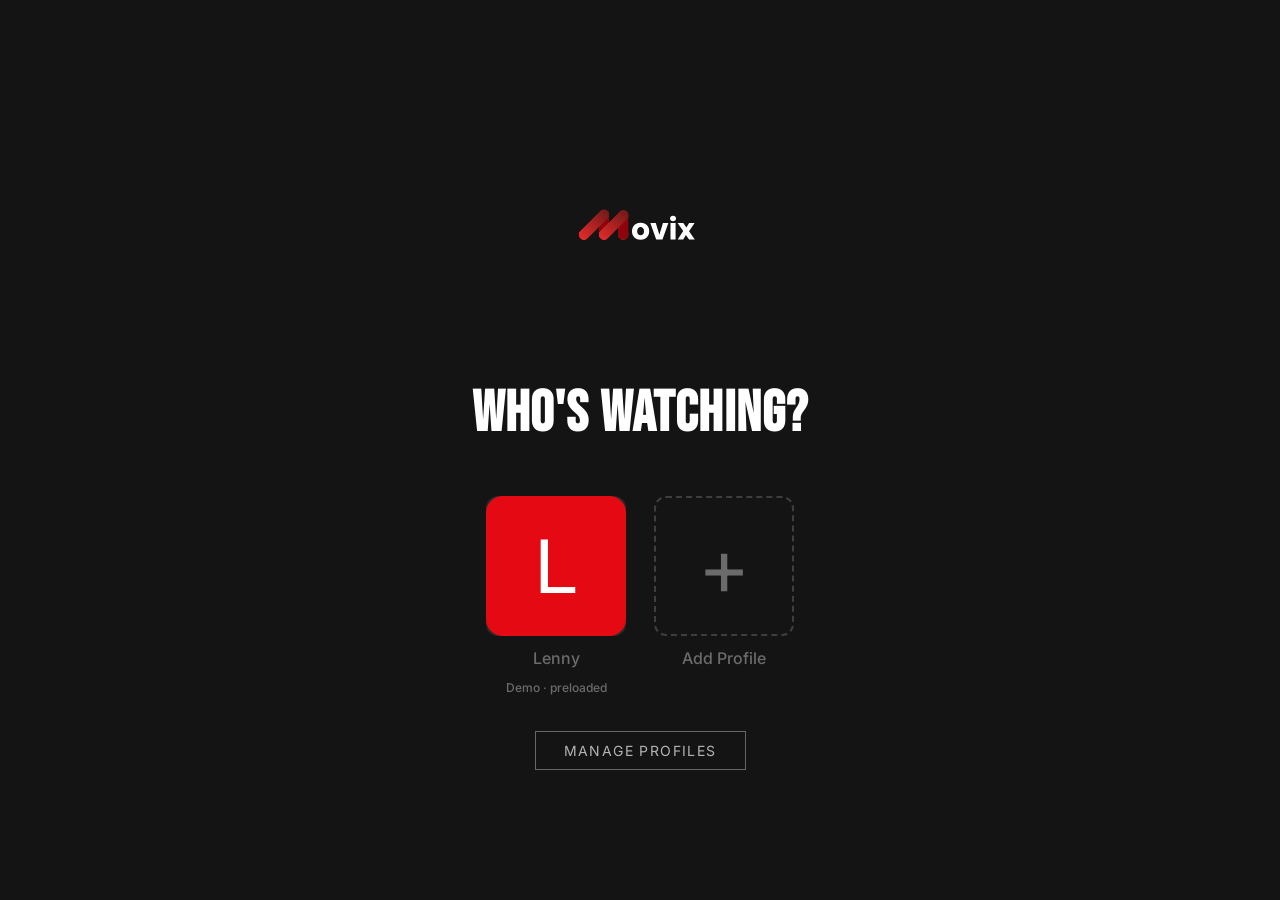
==== commit 6aaf0236: "look up improvement" ====
--- a/frontend/index.html
+++ b/frontend/index.html
@@ -184,7 +184,7 @@
     <div class="surprise-page">
       <div class="surprise-hero">
         <h1 class="discover-title">Surprise Me</h1>
-        <p class="discover-subtitle">Can't decide? Let Movix pick one for you.</p>
+        <p class="discover-subtitle">Can't decide? We'll pick one you haven't seen — and are likely to love.</p>
         <button class="btn-primary surprise-btn" id="surprise-btn">
           <i data-lucide="dices"></i> Roll the dice
         </button>
@@ -324,6 +324,7 @@
   <!-- ── Scripts (ordre important) ──────────────────────────────────────────── -->
   <script src="https://unpkg.com/lucide@latest/dist/umd/lucide.js"></script>
   <script src="config.js"></script>
+  <script src="config.local.js" onerror="console.info('config.local.js not found — using defaults from config.js')"></script>
   <script src="js/profiles.js"></script>
   <script src="js/auth.js"></script>
   <script src="js/tmdb.js"></script>
--- a/frontend/css/navbar.css
+++ b/frontend/css/navbar.css
@@ -86,25 +86,41 @@
 }
 
 .navbar-search-btn {
-  background: none;
-  border: none;
-  color: var(--text-primary);
+  background: rgba(255, 255, 255, 0.06);
+  border: 1px solid rgba(255, 255, 255, 0.12);
+  color: var(--text-secondary);
   cursor: pointer;
-  padding: 6px;
+  width: 40px;
+  height: 40px;
+  padding: 0;
   display: flex;
   align-items: center;
   justify-content: center;
   border-radius: 50%;
-  transition: background var(--transition);
+  transition: background var(--transition-fast), border-color var(--transition-fast),
+    color var(--transition-fast), transform var(--transition-fast), box-shadow var(--transition-fast);
 }
 
 .navbar-search-btn:hover {
-  background: rgba(255, 255, 255, 0.1);
+  background: rgba(255, 255, 255, 0.12);
+  border-color: rgba(255, 255, 255, 0.28);
+  color: var(--text-primary);
+  transform: scale(1.07);
+  box-shadow: 0 0 0 4px rgba(255, 255, 255, 0.04);
+}
+
+.navbar-search-btn:active {
+  transform: scale(0.95);
 }
 
 .navbar-search-btn svg {
-  width: 20px;
-  height: 20px;
+  width: 19px;
+  height: 19px;
+  transition: transform var(--transition);
+}
+
+.navbar-search-btn:hover svg {
+  transform: rotate(-10deg) scale(1.05);
 }
 
 .navbar-avatar {
--- a/frontend/css/views.css
+++ b/frontend/css/views.css
@@ -150,17 +150,19 @@
 .search-overlay {
   position: fixed;
   inset: 0;
-  background: rgba(0, 0, 0, 0.88);
+  background:
+    radial-gradient(120% 90% at 50% -10%, rgba(229, 9, 20, 0.18), transparent 55%),
+    rgba(8, 8, 10, 0.92);
   z-index: 3000;
   display: flex;
   flex-direction: column;
   align-items: center;
-  padding-top: 90px;
+  padding-top: 13vh;
   opacity: 0;
   pointer-events: none;
-  transition: opacity 0.2s ease;
-  backdrop-filter: blur(6px);
-  -webkit-backdrop-filter: blur(6px);
+  transition: opacity 0.25s ease;
+  backdrop-filter: blur(16px) saturate(130%);
+  -webkit-backdrop-filter: blur(16px) saturate(130%);
 }
 
 .search-overlay.open {
@@ -168,66 +170,91 @@
   pointer-events: all;
 }
 
+/* Smooth entrance: the input slides down + fades, results follow */
+.search-input-wrapper,
+.search-results,
+.search-hint {
+  transform: translateY(-14px);
+  opacity: 0;
+  transition: transform 0.32s cubic-bezier(0.2, 0.8, 0.2, 1), opacity 0.32s ease;
+}
+
+.search-overlay.open .search-input-wrapper { transform: translateY(0); opacity: 1; transition-delay: 0.04s; }
+.search-overlay.open .search-results        { transform: translateY(0); opacity: 1; transition-delay: 0.10s; }
+.search-overlay.open .search-hint           { transform: translateY(0); opacity: 1; transition-delay: 0.14s; }
+
 .search-close-btn {
   position: absolute;
-  top: 20px;
-  right: 24px;
-  background: none;
-  border: none;
+  top: 22px;
+  right: 26px;
+  background: rgba(255, 255, 255, 0.06);
+  border: 1px solid rgba(255, 255, 255, 0.12);
   color: var(--text-secondary);
   cursor: pointer;
-  padding: 8px;
+  padding: 9px;
   border-radius: 50%;
   display: flex;
   align-items: center;
   justify-content: center;
-  transition: color var(--transition), background var(--transition);
+  transition: color var(--transition-fast), background var(--transition-fast),
+    border-color var(--transition-fast), transform var(--transition-fast);
 }
 
 .search-close-btn:hover {
   color: white;
-  background: rgba(255, 255, 255, 0.08);
+  background: rgba(255, 255, 255, 0.12);
+  border-color: rgba(255, 255, 255, 0.28);
+  transform: rotate(90deg);
 }
 
 .search-close-btn svg {
-  width: 24px;
-  height: 24px;
+  width: 22px;
+  height: 22px;
 }
 
 .search-input-wrapper {
   width: 100%;
-  max-width: 1000px;
+  max-width: 720px;
   padding: 0 24px;
   position: relative;
 }
 
 .search-input-wrapper svg {
   position: absolute;
-  left: 44px;
+  left: 48px;
   top: 50%;
   transform: translateY(-50%);
   color: var(--text-muted);
-  width: 20px;
-  height: 20px;
+  width: 22px;
+  height: 22px;
   pointer-events: none;
+  transition: color 0.25s ease, transform 0.25s ease;
+}
+
+.search-input-wrapper:focus-within svg {
+  color: var(--accent);
+  transform: translateY(-50%) scale(1.1);
 }
 
 .search-input {
   width: 100%;
-  background: rgba(255, 255, 255, 0.07);
-  border: 2px solid rgba(255, 255, 255, 0.12);
-  border-radius: 10px;
-  padding: 16px 16px 16px 52px;
-  font-size: 18px;
+  background: rgba(255, 255, 255, 0.06);
+  border: 1.5px solid rgba(255, 255, 255, 0.14);
+  border-radius: 16px;
+  padding: 19px 20px 19px 60px;
+  font-size: 19px;
+  letter-spacing: 0.01em;
   color: var(--text-primary);
   font-family: inherit;
   outline: none;
-  transition: border-color 0.2s, background 0.2s;
+  box-shadow: 0 12px 40px rgba(0, 0, 0, 0.45);
+  transition: border-color 0.25s ease, background 0.25s ease, box-shadow 0.25s ease;
 }
 
 .search-input:focus {
-  border-color: rgba(255, 255, 255, 0.3);
-  background: rgba(255, 255, 255, 0.1);
+  border-color: var(--accent);
+  background: rgba(255, 255, 255, 0.09);
+  box-shadow: 0 0 0 4px rgba(229, 9, 20, 0.18), 0 16px 50px rgba(229, 9, 20, 0.14);
 }
 
 .search-input::placeholder {
@@ -236,10 +263,11 @@
 
 .search-results {
   width: 100%;
-  max-width: 1000px;
-  padding: 10px 24px 20px;
+  max-width: 860px;
+  padding: 18px 24px 20px;
+  margin-top: 4px;
   overflow-y: auto;
-  max-height: calc(100vh - 200px);
+  max-height: calc(100vh - 230px);
   scrollbar-width: thin;
   scrollbar-color: var(--bg-elevated) transparent;
 }
@@ -248,17 +276,20 @@
   display: flex;
   align-items: center;
   gap: 8px;
-  font-size: 12px;
-  color: var(--text-muted);
-  margin-bottom: 14px;
+  font-size: 11px;
+  font-weight: 600;
+  letter-spacing: 0.08em;
+  text-transform: uppercase;
+  color: var(--text-muted);
+  margin-bottom: 16px;
   padding: 0 2px;
 }
 
 .search-empty {
   text-align: center;
-  color: var(--text-muted);
+  color: var(--text-secondary);
   font-size: 15px;
-  padding: 40px 0;
+  padding: 48px 0;
 }
 
 /* Results grid — Netflix poster grid */
@@ -277,11 +308,16 @@
 .search-grid-poster-wrap {
   position: relative;
   aspect-ratio: 2/3;
-  border-radius: var(--card-radius);
+  border-radius: 8px;
   overflow: hidden;
   background: var(--bg-elevated);
   margin-bottom: 7px;
-  transition: box-shadow var(--transition);
+  transition: box-shadow var(--transition), transform var(--transition);
+}
+
+.search-grid-card:hover .search-grid-poster-wrap {
+  transform: translateY(-4px);
+  box-shadow: 0 12px 28px rgba(0, 0, 0, 0.55);
 }
 
 .search-grid-card.is-recommended .search-grid-poster-wrap {
@@ -466,19 +502,24 @@
 }
 
 .search-hint {
-  font-size: 12px;
-  color: var(--text-muted);
-  margin-top: 20px;
+  font-size: 12.5px;
+  color: var(--text-muted);
+  margin-top: 22px;
   text-align: center;
+  letter-spacing: 0.02em;
 }
 
 .search-hint kbd {
-  background: rgba(255, 255, 255, 0.08);
-  border: 1px solid rgba(255, 255, 255, 0.15);
-  border-radius: 4px;
-  padding: 1px 6px;
+  background: linear-gradient(180deg, rgba(255, 255, 255, 0.12), rgba(255, 255, 255, 0.05));
+  border: 1px solid rgba(255, 255, 255, 0.18);
+  border-radius: 5px;
+  padding: 2px 7px;
+  margin: 0 2px;
   font-family: inherit;
-  font-size: 12px;
+  font-size: 11.5px;
+  font-weight: 600;
+  color: var(--text-secondary);
+  box-shadow: 0 2px 0 rgba(0, 0, 0, 0.4);
 }
 
 @media (max-width: 600px) {
